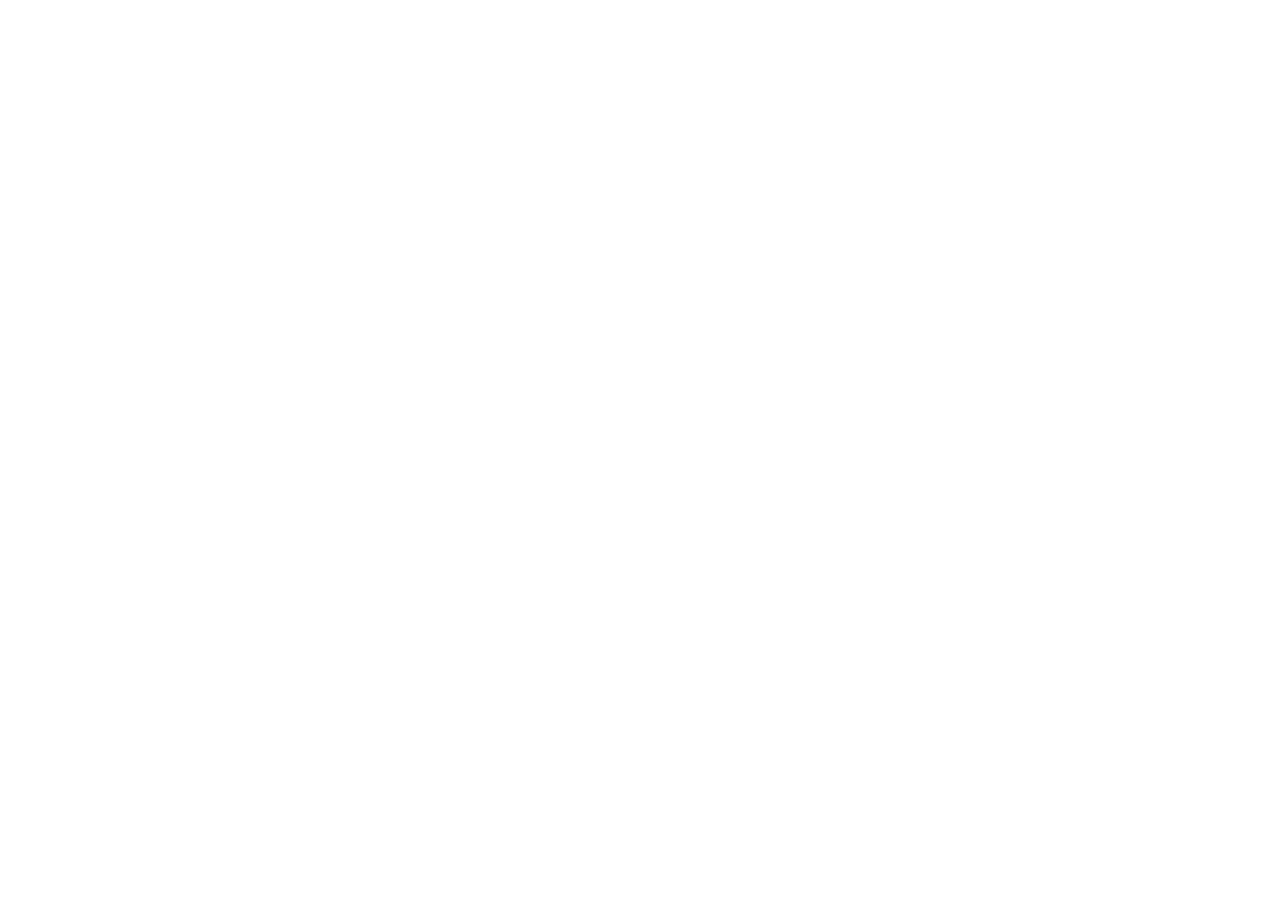
==== index.html @ 2aca000b "att" ====
<!DOCTYPE html>
<html lang="pt-br">
<head>
    <meta charset="UTF-8">
    <meta name="viewport" content="width=device-width, initial-scale=1.0">
    <title>Projeto Social</title>
    <link rel="shortcut icon" href="favicon.ico" type="image/x-icon">
</head>
<body>
    
</body>
</html>
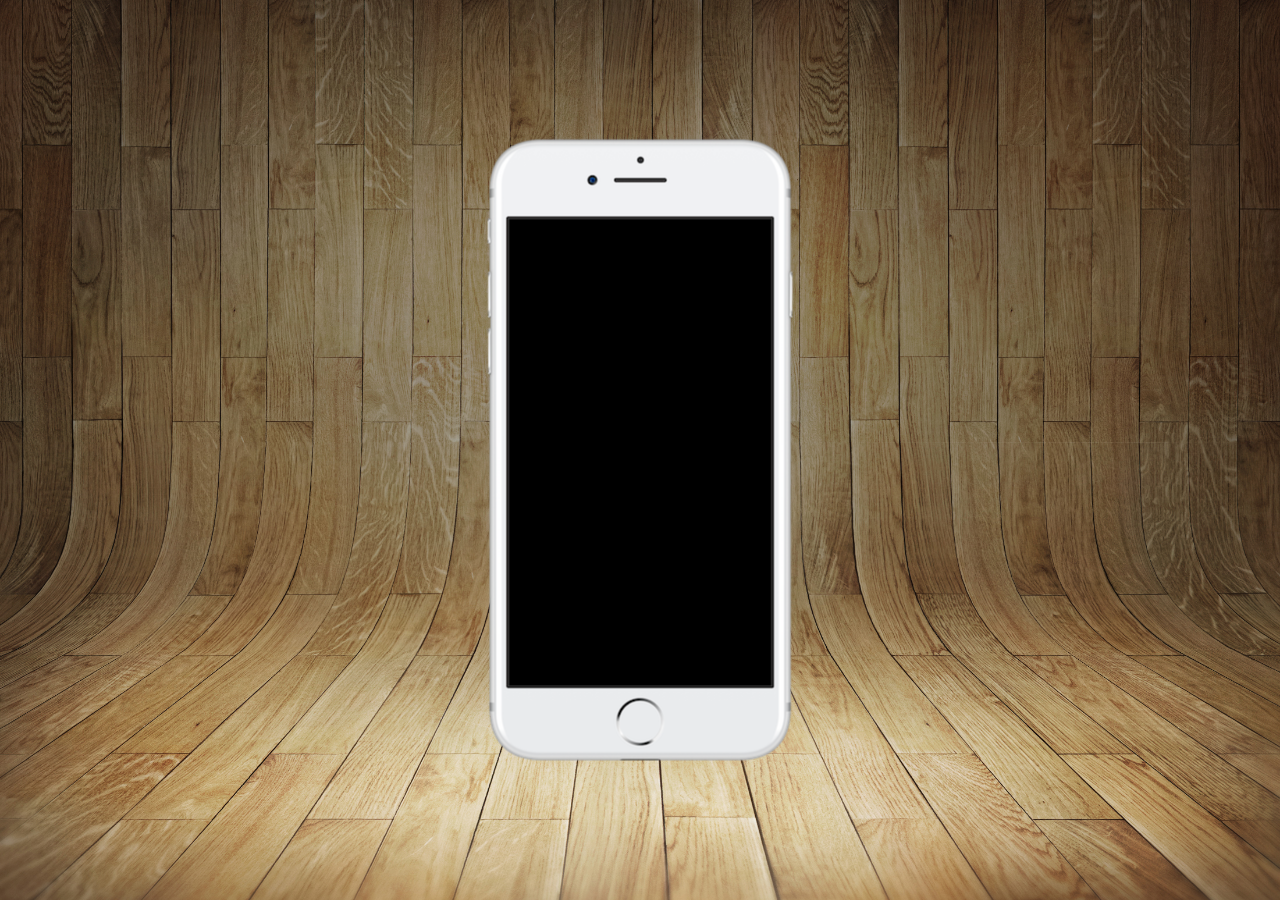
==== commit 2dbcb1a3: "att1" ====
--- a/index.html
+++ b/index.html
@@ -5,8 +5,16 @@
     <meta name="viewport" content="width=device-width, initial-scale=1.0">
     <title>Projeto Social</title>
     <link rel="shortcut icon" href="favicon.ico" type="image/x-icon">
+    <link rel="stylesheet" href="estilos/style.css">
 </head>
 <body>
-    
+    <main>
+        <section id="telefone">
+
+        </section>
+        <section id="redes-sociais">
+
+        </section>
+    </main>
 </body>
 </html>--- a/estilos/style.css
+++ b/estilos/style.css
@@ -0,0 +1,35 @@
+@charset "UTF-8";
+
+*{
+    margin: 0px;
+    padding: 0px;
+    font-family: Arial, Helvetica, sans-serif;
+}
+
+html, body{
+    height: 100vh;
+    width: 100vw;
+    background-color: black;
+}
+
+body{
+    background: url('../imagens/fundo-madeira.jpg') no-repeat top center; 
+    background-size: cover;
+    background-attachment: fixed;
+}
+main{
+    height: 100vh;
+    position: relative;
+   ;
+}
+
+section#telefone{
+    background: url('../imagens/frame-iphone.png') no-repeat;
+    top: 50%;
+    left: 50%;
+    transform: translate(-50%, -50%);
+    position: absolute;
+    height: 627px;
+    width: 311px;
+   
+}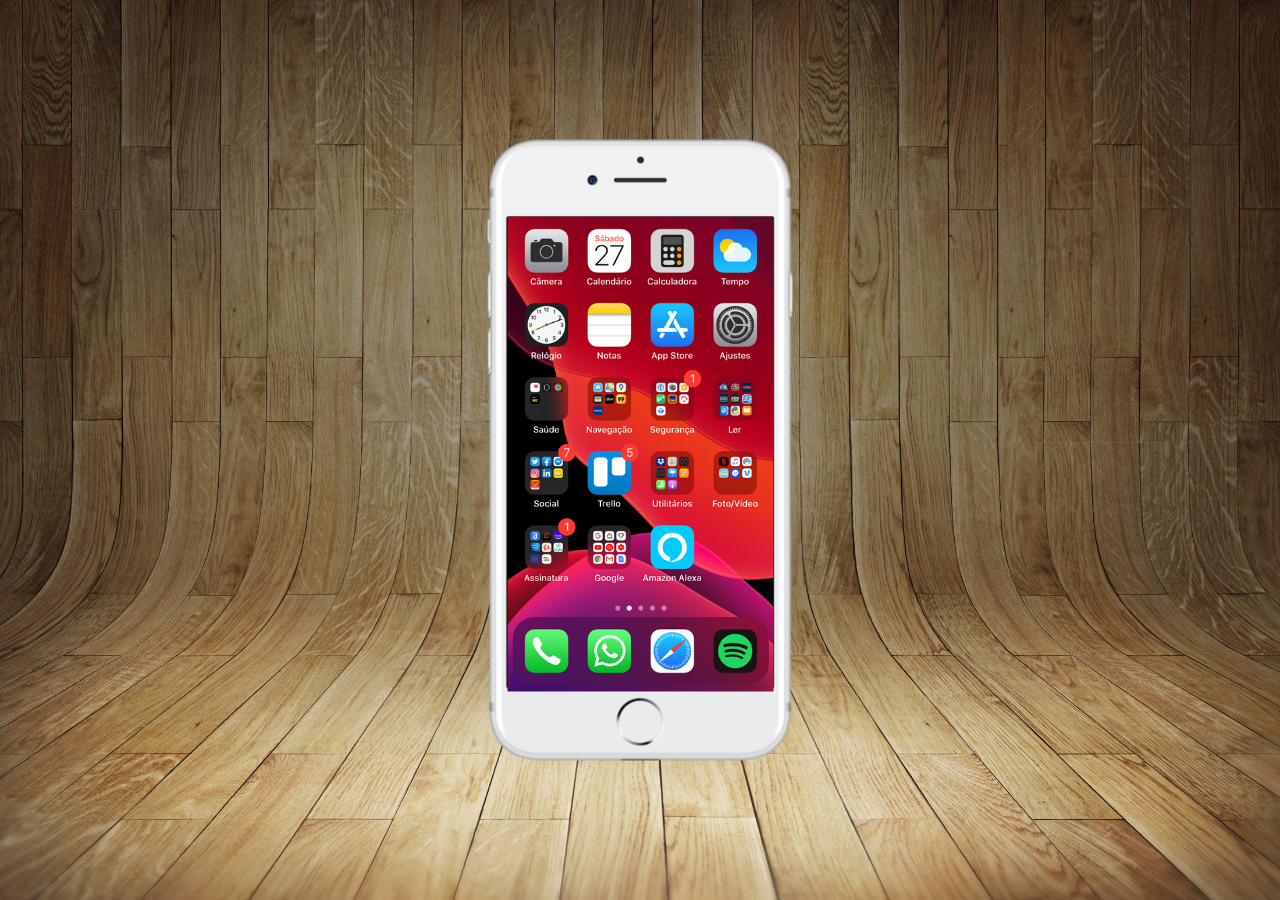
==== commit 69c8f8b2: "telahome" ====
--- a/index.html
+++ b/index.html
@@ -10,7 +10,7 @@
 <body>
     <main>
         <section id="telefone">
-
+<iframe src="home.html" frameborder="0" name="tela" id="tela"></iframe>
         </section>
         <section id="redes-sociais">
 
--- a/estilos/style.css
+++ b/estilos/style.css
@@ -32,4 +32,13 @@
     height: 627px;
     width: 311px;
    
+    
+}
+
+iframe#tela{
+    position: relative;
+    top: 80px;
+    left: 23px;
+    width: 266px;
+    height: 475px;
 }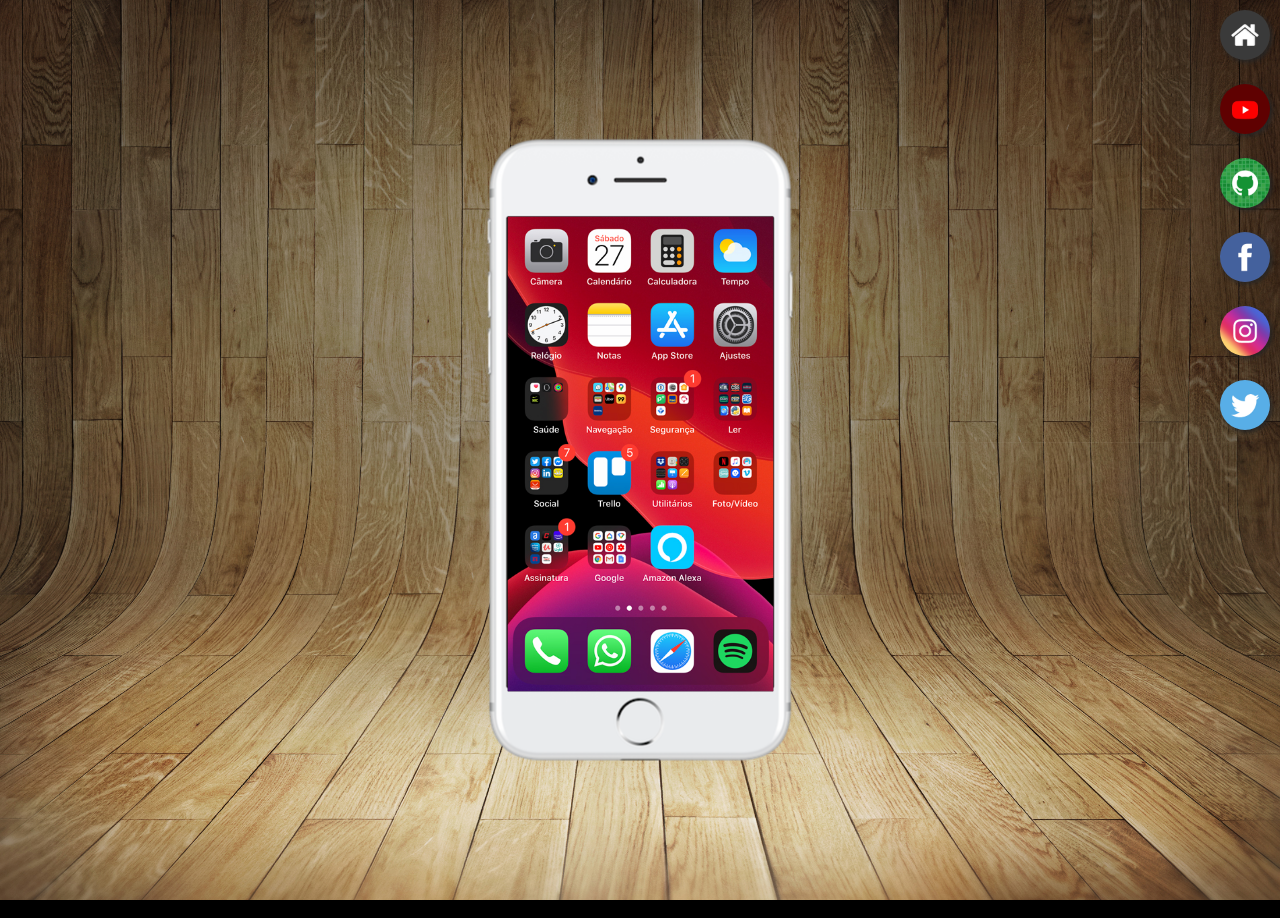
==== commit 55f22024: "att" ====
--- a/index.html
+++ b/index.html
@@ -10,11 +10,19 @@
 <body>
     <main>
         <section id="telefone">
-<iframe src="home.html" frameborder="0" name="tela" id="tela"></iframe>
+<iframe src="home.html" frameborder="0" name="tela" id="tela">
+    O navegador não é compativel com isso.
+</iframe>
         </section>
         <section id="redes-sociais">
+<a href="#" target="tela"> <img src="imagens/logo-home.jpg" alt="Home"></a> <br>
+<a href="#" target="tela"><img src="imagens/logo-youtube.jpg" alt="Logo Youtube"></a> <br>
+<a href="#" target="tela"><img src="imagens/logo-github.jpg" alt="Git-hub"></a> <br>
+<a href="#" target="tela"><img src="imagens/logo-facebook.jpg" alt="Facebook"></a> <br>
+<a href="#" target="tela"><img src="imagens/logo-instagram.jpg" alt="Instagram"></a> <br>
+<a href="#" target="tela"><img src="imagens/logo-twitter.jpg" alt="Logo twitter"></a>
+        </section>
 
-        </section>
     </main>
 </body>
-</html>+</html> <br>--- a/estilos/style.css
+++ b/estilos/style.css
@@ -41,4 +41,21 @@
     left: 23px;
     width: 266px;
     height: 475px;
-}+}
+
+section#redes-sociais img{
+    width: 50px;
+margin: 10px;
+border-radius: 50%;
+box-shadow: 2px 2px 5px rgb(37, 37, 37);
+box-sizing: border-box;
+}
+section#redes-sociais{
+    text-align: right;
+}
+section#redes-sociais img:hover{
+    border: 2px solid rgba(255, 255, 255, 0.685);
+    transform: translate(-2px, -2px) ;
+    box-shadow: 5px 5px 10px black;
+    transition: transform .4s, border 1s;
+}
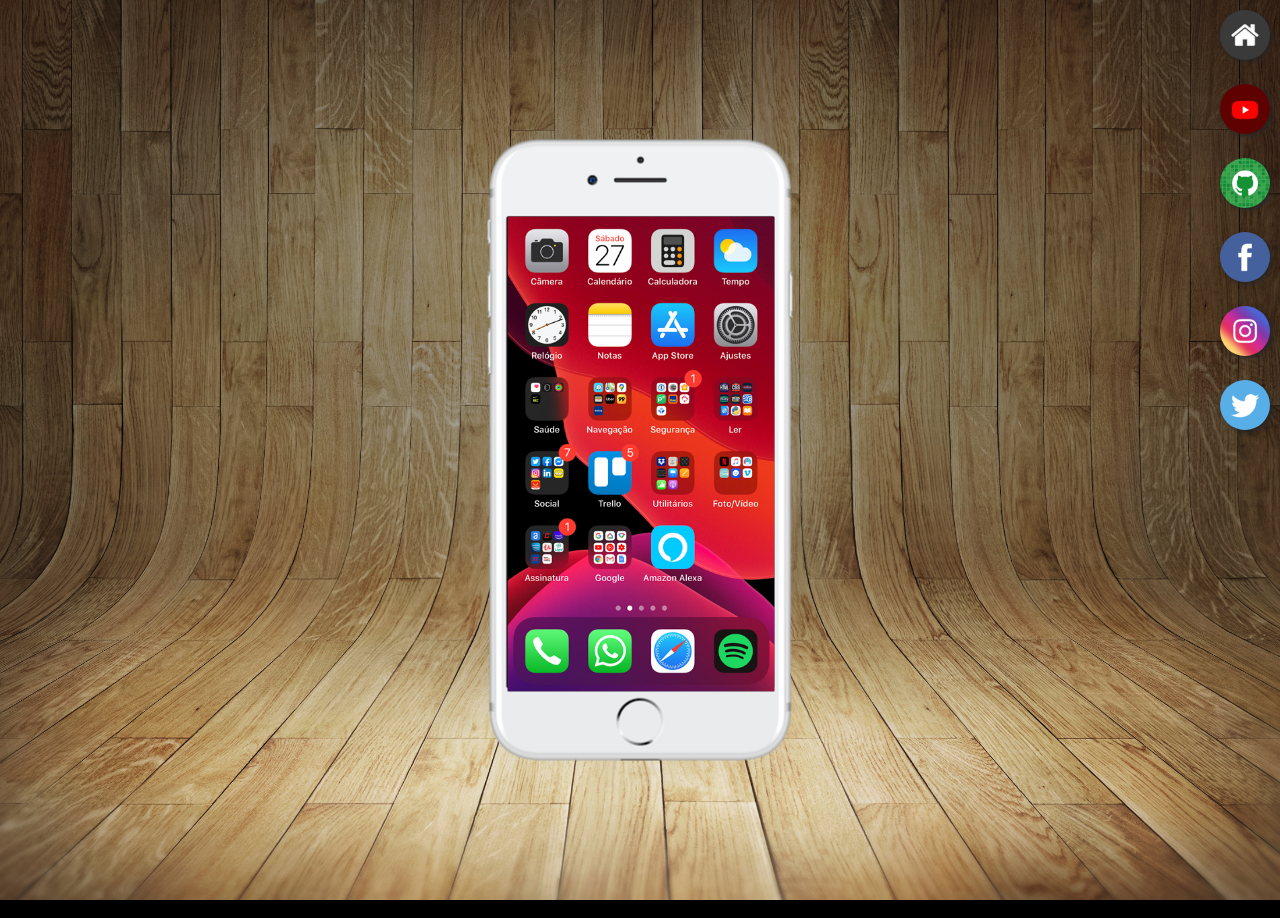
==== commit 2d6f3738: "att" ====
--- a/index.html
+++ b/index.html
@@ -15,8 +15,8 @@
 </iframe>
         </section>
         <section id="redes-sociais">
-<a href="#" target="tela"> <img src="imagens/logo-home.jpg" alt="Home"></a> <br>
-<a href="#" target="tela"><img src="imagens/logo-youtube.jpg" alt="Logo Youtube"></a> <br>
+<a href="home.html" target="tela"> <img src="imagens/logo-home.jpg" alt="Home"></a> <br>
+<a href="youtube.html" target="tela"><img src="imagens/logo-youtube.jpg" alt="Logo Youtube"></a> <br>
 <a href="#" target="tela"><img src="imagens/logo-github.jpg" alt="Git-hub"></a> <br>
 <a href="#" target="tela"><img src="imagens/logo-facebook.jpg" alt="Facebook"></a> <br>
 <a href="#" target="tela"><img src="imagens/logo-instagram.jpg" alt="Instagram"></a> <br>
--- a/estilos/style.css
+++ b/estilos/style.css
@@ -13,7 +13,7 @@
 }
 
 body{
-    background: url('../imagens/fundo-madeira.jpg') no-repeat top center; 
+    background: url('../imagens/fundo-madeira.jpg') no-repeat center; 
     background-size: cover;
     background-attachment: fixed;
 }
@@ -39,7 +39,7 @@
     position: relative;
     top: 80px;
     left: 23px;
-    width: 266px;
+    width: 267px;
     height: 475px;
 }
 
